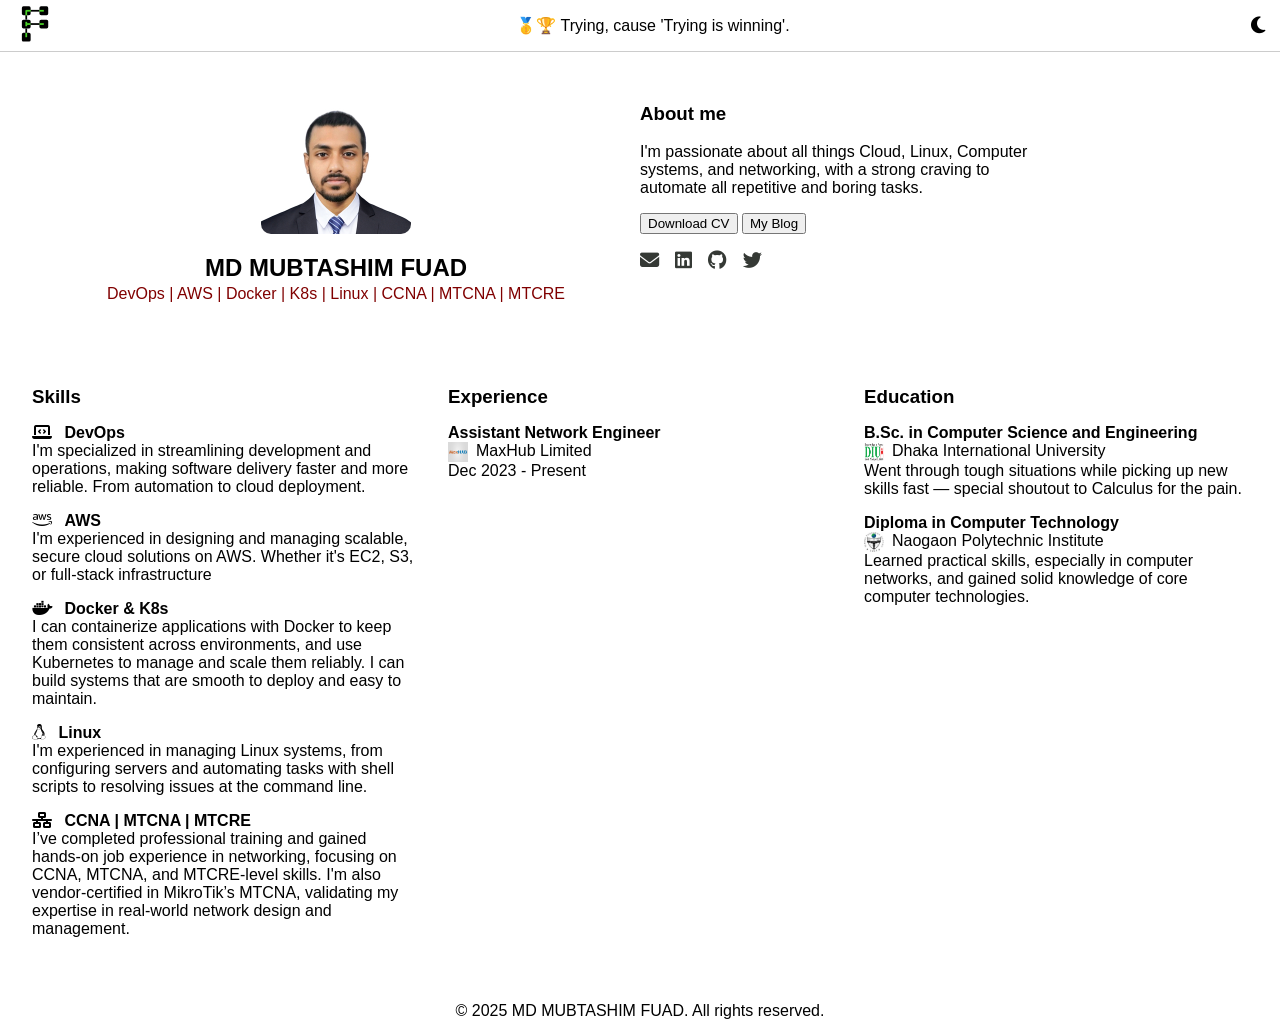
==== index.html @ 6d32c4a0 "added url to blog" ====
<!DOCTYPE html>

<html lang="en" data-theme="light">
  <head>
    <meta charset="UTF-8" />

    <meta name="viewport" content="width=device-width, initial-scale=1.0" />

    <title>Responsive CV Page</title>

    <link
      rel="stylesheet"
      href="https://cdnjs.cloudflare.com/ajax/libs/font-awesome/6.4.0/css/all.min.css"
    />

    <style>
      :root {
        --bg-color: #fff;

        --text-color: #000;

        --icon-color: #353935;
      }

      [data-theme="dark"] {
        --bg-color: #121212;

        --text-color: #f5f5f5;

        --icon-color: #aaa;
      }

      body {
        margin: 0;

        font-family: Arial, sans-serif;

        background-color: var(--bg-color);

        color: var(--text-color);
      }

      header {
        display: flex;

        justify-content: space-between;

        align-items: center;

        padding: 0px 15px;

        border-bottom: 1px solid #ccc;
      }

      .nav-links {
        display: flex;

        gap: 1rem;
      }

      .theme-toggle {
        cursor: pointer;

        font-size: 1.2rem;
      }

      .profile {
        display: flex;

        flex-wrap: wrap;

        padding: 2rem;
      }

      .profile-image {
        flex: 1 1;

        text-align: center;
      }

      .profile-image img {
        width: 150px;

        height: 150px;

        border-radius: 10px;
      }

      .profile-text {
        flex: 1 1;
      }

      .profile-name {
        margin-top: 1rem;

        text-align: center;
      }

      .cv-button {
        margin: 1rem 0;
      }

      .social-icons {
        display: flex;

        gap: 1rem;

        font-size: 1.2rem;
      }

      .info-grid {
        display: grid;

        grid-template-columns: repeat(auto-fit, minmax(250px, 1fr));

        gap: 2rem;

        padding: 2rem;
      }

      .info-section h3 {
        margin-bottom: 1rem;
      }

      .skill-item,
      .job-item,
      .edu-item {
        margin-bottom: 1rem;
      }

      .skill-item i {
        margin-right: 0.5rem;
      }

      .item-logo {
        display: inline-block;

        width: 20px;

        height: 20px;

        background-color: #aaa;

        margin-right: 0.5rem;

        vertical-align: middle;
      }
      .name {
        margin: 0px;
      }
      .title {
        margin: 0px;
        padding-top: 0.2rem;
        color: #800000;
      }
      .social-icons a {
        color: #353935;
        color: var(--icon-color);
      }

      .social-icons a:hover {
        color: #800000;
      }
      .about-text {
        width: 25rem;
      }

      .quote {
        text-align: center;
      }
      
      a {
        text-decoration: none;
        color: inherit;
      }
      @media (max-width: 768px) {
        .nav-links {
          display: none;
        }

        .hamburger {
          display: block;

          cursor: pointer;
        }
      }
    </style>
  </head>

  <body>
    <header>
      <div class="logo">
        <img src="logo.svg" alt="Logo" width="40" height="40" />
      </div>
      <p class="quote">🥇🏆 Trying, cause 'Trying is winning'.</p>

      <div class="theme-toggle" onclick="toggleTheme()">
        <i id="theme-icon" class="fas fa-moon"></i>
      </div>
    </header>

    <section class="profile">
      <div class="profile-image">
        <img
          src="profile-image.jpg"
          alt="Profile Image"
          width="100"
          height="100"
        />

        <div class="profile-name">
          <h2 class="name">MD MUBTASHIM FUAD</h2>

          <p class="title">
            DevOps | AWS | Docker | K8s | Linux | CCNA | MTCNA | MTCRE
          </p>
        </div>
      </div>

      <div class="profile-text">
        <h3>About me</h3>

        <p class="about-text">
          I'm passionate about all things Cloud, Linux, Computer systems, and
          networking, with a strong craving to automate all repetitive and
          boring tasks.
        </p>

        <div class="cv-button">
          <button>Download CV</button>

	  <button><a href="/blog">My Blog</a></button>
        </div>
        <div class="social-icons">
          <a href="mailto:contact.themmfuad@gmail.com"
            ><i class="fas fa-envelope"></i
          ></a>

          <a href="https://www.linkedin.com/in/themmfuad/"
            ><i class="fab fa-linkedin"></i
          ></a>

          <a href="https://github.com/themmfuad"
            ><i class="fab fa-github"></i
          ></a>

          <a href="https://x.com/themmfuad"><i class="fab fa-twitter"></i></a>
        </div>
      </div>
    </section>

    <section class="info-grid">
      <div class="info-section">
        <h3>Skills</h3>

        <div class="skill-item">
          <i class="fa-solid fa-laptop-code"></i> <strong>DevOps</strong><br />

          <span
            >I'm specialized in streamlining development and operations, making
            software delivery faster and more reliable. From automation to cloud
            deployment.</span
          >
        </div>

        <div class="skill-item">
          <i class="fa-brands fa-aws"></i> <strong>AWS</strong><br />

          <span
            >I'm experienced in designing and managing scalable, secure cloud
            solutions on AWS. Whether it's EC2, S3, or full-stack
            infrastructure</span
          >
        </div>

        <div class="skill-item">
          <i class="fa-brands fa-docker"></i> <strong>Docker & K8s</strong
          ><br />

          <span
            >I can containerize applications with Docker to keep them consistent
            across environments, and use Kubernetes to manage and scale them
            reliably. I can build systems that are smooth to deploy and easy to
            maintain.</span
          >
        </div>

        <div class="skill-item">
          <i class="fa-brands fa-linux"></i> <strong>Linux</strong><br />

          <span
            >I'm experienced in managing Linux systems, from configuring servers
            and automating tasks with shell scripts to resolving issues at the
            command line.</span
          >
        </div>

        <div class="skill-item">
          <i class="fa-solid fa-network-wired"></i>
          <strong>CCNA | MTCNA | MTCRE</strong><br />

          <span
            >I’ve completed professional training and gained hands-on job
            experience in networking, focusing on CCNA, MTCNA, and MTCRE-level
            skills. I'm also vendor-certified in MikroTik’s MTCNA, validating my
            expertise in real-world network design and management.</span
          >
        </div>
      </div>

      <div class="info-section">
        <h3>Experience</h3>

        <div class="job-item">
          <strong>Assistant Network Engineer</strong><br />

          <span class="item-logo">
            <img src="maxhub.jpg" alt="Maxhub" width="20" height="20" /> </span
          >MaxHub Limited<br />

          <span>Dec 2023 - Present</span>
        </div>
      </div>

      <div class="info-section">
        <h3>Education</h3>

        <div class="edu-item">
          <strong>B.Sc. in Computer Science and Engineering</strong><br />

          <span class="item-logo">
            <img src="diu.jpg" alt="DIU" width="20" height="20" /> </span
          >Dhaka International University<br />

          <span
            >Went through tough situations while picking up new skills fast —
            special shoutout to Calculus for the pain.</span
          >
        </div>

        <div class="edu-item">
          <strong>Diploma in Computer Technology</strong><br />

          <span class="item-logo">
            <img src="npi.jpg" alt="DIU" width="20" height="20" /> </span
          >Naogaon Polytechnic Institute<br />

          <span
            >Learned practical skills, especially in computer networks, and
            gained solid knowledge of core computer technologies.</span
          >
        </div>
      </div>
    </section>

    <footer>
      <p class="quote">&copy; 2025 MD MUBTASHIM FUAD. All rights reserved.</p>
    </footer>

    <script>
      function toggleTheme() {
        const html = document.documentElement;

        const currentTheme = html.getAttribute("data-theme");

        const newTheme = currentTheme === "dark" ? "light" : "dark";

        html.setAttribute("data-theme", newTheme);

        localStorage.setItem("theme", newTheme);

        document.getElementById("theme-icon").className =
          newTheme === "dark" ? "fas fa-sun" : "fas fa-moon";
      }

      // Load saved theme on startup

      const savedTheme = localStorage.getItem("theme") || "light";

      document.documentElement.setAttribute("data-theme", savedTheme);

      document.getElementById("theme-icon").className =
        savedTheme === "dark" ? "fas fa-sun" : "fas fa-moon";
    </script>
  </body>
</html>
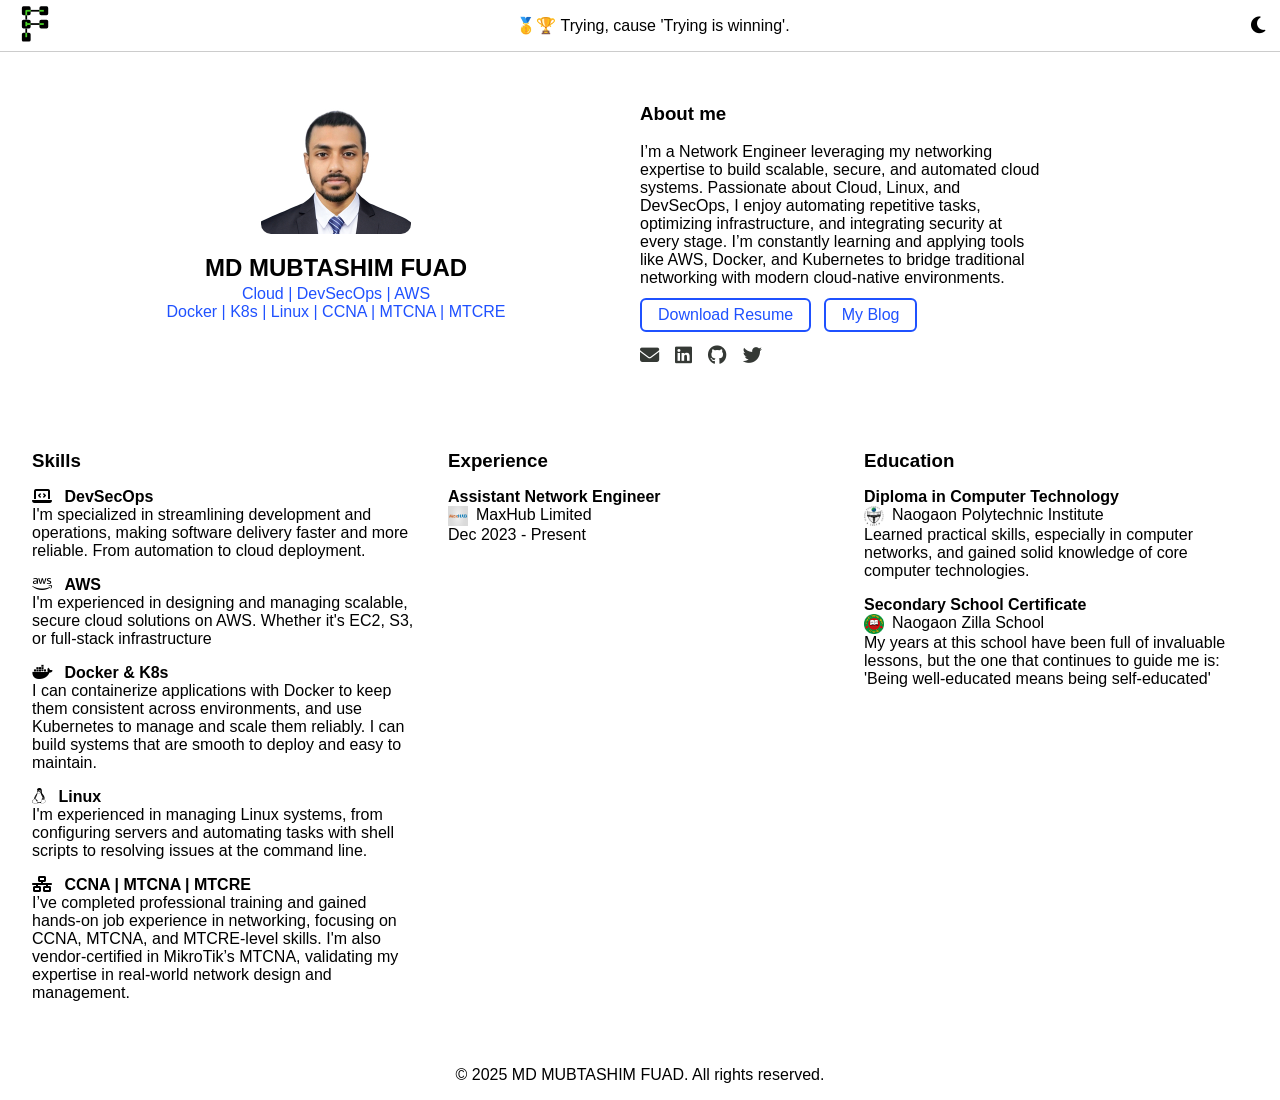
==== commit 6a6a7b87: "added resume pdf, school, changed styling buttons" ====
--- a/index.html
+++ b/index.html
@@ -6,7 +6,8 @@
 
     <meta name="viewport" content="width=device-width, initial-scale=1.0" />
 
-    <title>Responsive CV Page</title>
+    <title>MM FUAD</title>
+    <link rel="icon" type="image/svg+xml" href="logo.svg" />
 
     <link
       rel="stylesheet"
@@ -69,6 +70,8 @@
 
         flex-wrap: wrap;
 
+        justify-content: center; /* centers items horizontally */
+
         padding: 2rem;
       }
 
@@ -149,17 +152,19 @@
         margin: 0px;
       }
       .title {
-        margin: 0px;
+        margin: 0;
         padding-top: 0.2rem;
-        color: #800000;
-      }
+        color: #1f51ff;
+        text-align: center;
+      }
+
       .social-icons a {
         color: #353935;
         color: var(--icon-color);
       }
 
       .social-icons a:hover {
-        color: #800000;
+        color: #1f51ff;
       }
       .about-text {
         width: 25rem;
@@ -168,7 +173,7 @@
       .quote {
         text-align: center;
       }
-      
+
       a {
         text-decoration: none;
         color: inherit;
@@ -183,6 +188,39 @@
 
           cursor: pointer;
         }
+      }
+      /* experiment */
+      .cv-button a.btn,
+      .cv-button button {
+        background-color: transparent; /* outline style */
+        color: #1f51ff;
+        border: 2px solid #1f51ff;
+        padding: 0.4rem 1rem; /* slightly smaller for text size match */
+        font-size: 1rem; /* matches surrounding text */
+        border-radius: 6px;
+        cursor: pointer;
+        text-decoration: none;
+        margin-right: 0.5rem; /* reduced gap between buttons */
+        transition: all 0.2s ease;
+      }
+
+      .cv-button a.btn:hover,
+      .cv-button button:hover {
+        background-color: #1f51ff; /* fill on hover */
+        color: #fff;
+      }
+
+      .cv-button a.btn:focus,
+      .cv-button button:focus {
+        outline: none;
+        background-color: #1f51ff; /* fill on focus */
+        color: #fff;
+      }
+
+      .cv-button {
+        margin-top: 1.2rem; /* space between buttons and profile text */
+
+        margin-bottom: 1.3rem; /* space between buttons and social icons */
       }
     </style>
   </head>
@@ -212,7 +250,8 @@
           <h2 class="name">MD MUBTASHIM FUAD</h2>
 
           <p class="title">
-            DevOps | AWS | Docker | K8s | Linux | CCNA | MTCNA | MTCRE
+            Cloud | DevSecOps | AWS<br />Docker | K8s | Linux | CCNA | MTCNA |
+            MTCRE
           </p>
         </div>
       </div>
@@ -221,16 +260,31 @@
         <h3>About me</h3>
 
         <p class="about-text">
-          I'm passionate about all things Cloud, Linux, Computer systems, and
-          networking, with a strong craving to automate all repetitive and
-          boring tasks.
+          I’m a Network Engineer leveraging my networking expertise to build
+          scalable, secure, and automated cloud systems. Passionate about Cloud,
+          Linux, and DevSecOps, I enjoy automating repetitive tasks, optimizing
+          infrastructure, and integrating security at every stage. I’m
+          constantly learning and applying tools like AWS, Docker, and
+          Kubernetes to bridge traditional networking with modern cloud-native
+          environments.
         </p>
+        <!-- cv buttons -->
+        <!-- <div class="cv-button">
+          <a href="MD-MUBTASHIM-FUAD-Resume.pdf"
+            ><button>Download Resume</button></a
+          >
+
+          <a href="/blog"><button>My Blog</button></a>
+        </div> -->
 
         <div class="cv-button">
-          <button>Download CV</button>
-
-	  <button><a href="/blog">My Blog</a></button>
-        </div>
+          <a href="MD-MUBTASHIM-FUAD-Resume.pdf" download class="btn"
+            >Download Resume</a
+          >
+          <a href="/blog" class="btn">My Blog</a>
+        </div>
+
+        <!-- social icons -->
         <div class="social-icons">
           <a href="mailto:contact.themmfuad@gmail.com"
             ><i class="fas fa-envelope"></i
@@ -254,7 +308,8 @@
         <h3>Skills</h3>
 
         <div class="skill-item">
-          <i class="fa-solid fa-laptop-code"></i> <strong>DevOps</strong><br />
+          <i class="fa-solid fa-laptop-code"></i> <strong>DevSecOps</strong
+          ><br />
 
           <span
             >I'm specialized in streamlining development and operations, making
@@ -325,7 +380,7 @@
       <div class="info-section">
         <h3>Education</h3>
 
-        <div class="edu-item">
+        <!-- <div class="edu-item">
           <strong>B.Sc. in Computer Science and Engineering</strong><br />
 
           <span class="item-logo">
@@ -336,7 +391,7 @@
             >Went through tough situations while picking up new skills fast —
             special shoutout to Calculus for the pain.</span
           >
-        </div>
+        </div> -->
 
         <div class="edu-item">
           <strong>Diploma in Computer Technology</strong><br />
@@ -348,6 +403,19 @@
           <span
             >Learned practical skills, especially in computer networks, and
             gained solid knowledge of core computer technologies.</span
+          >
+        </div>
+        <div class="edu-item">
+          <strong>Secondary School Certificate</strong><br />
+
+          <span class="item-logo">
+            <img src="nzs.png" alt="NZS" width="20" height="20" /> </span
+          >Naogaon Zilla School<br />
+
+          <span
+            >My years at this school have been full of invaluable lessons, but
+            the one that continues to guide me is: 'Being well-educated means
+            being self-educated'</span
           >
         </div>
       </div>
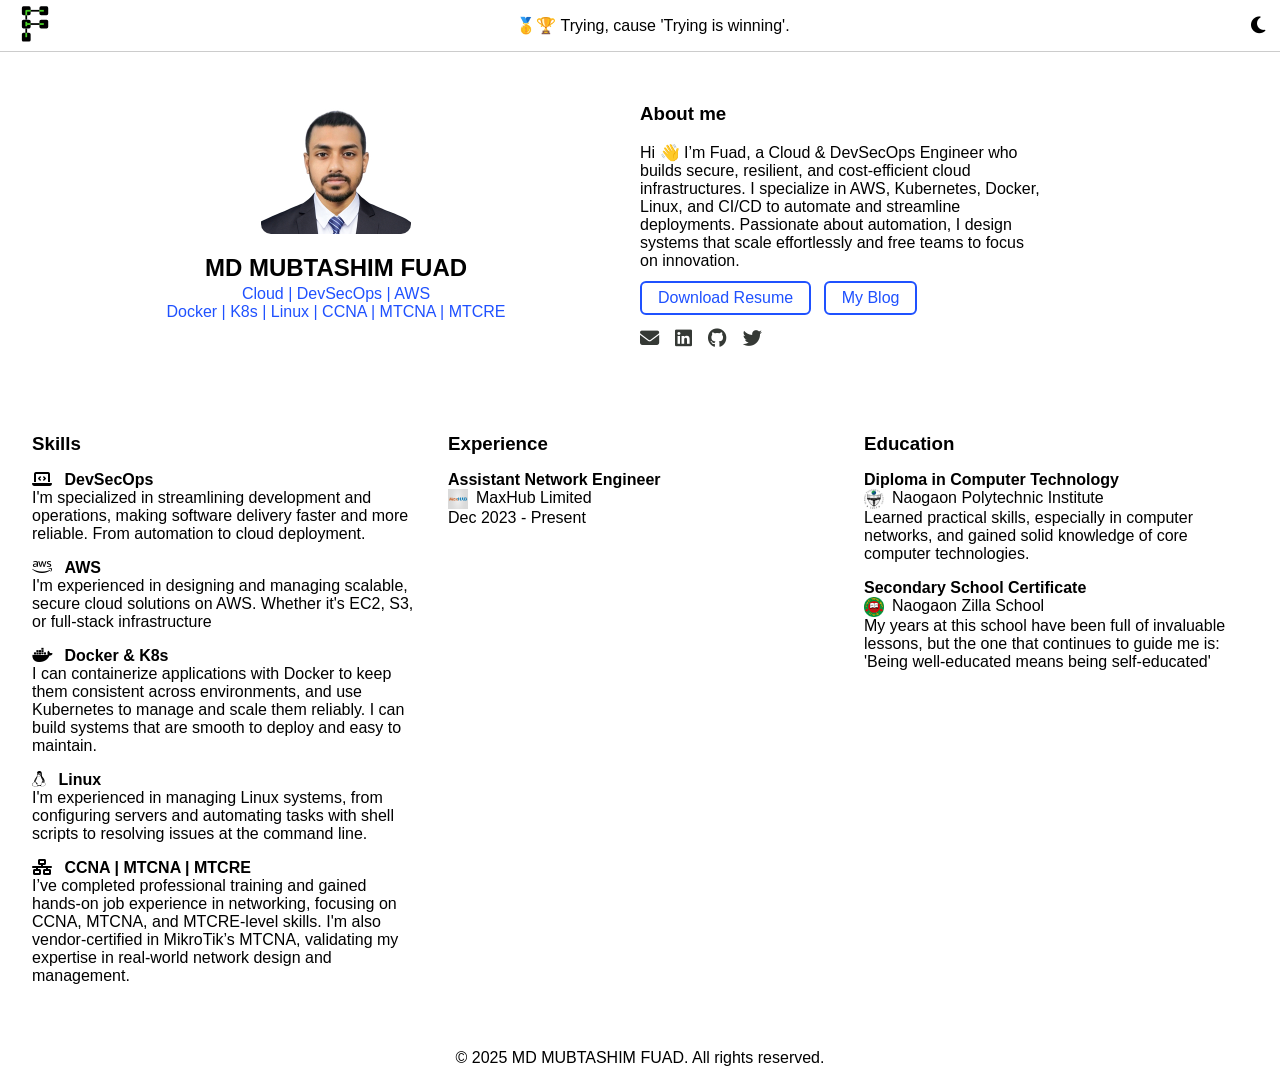
==== commit d0c4732b: "updated about me" ====
--- a/index.html
+++ b/index.html
@@ -260,14 +260,8 @@
         <h3>About me</h3>
 
         <p class="about-text">
-          I’m a Network Engineer leveraging my networking expertise to build
-          scalable, secure, and automated cloud systems. Passionate about Cloud,
-          Linux, and DevSecOps, I enjoy automating repetitive tasks, optimizing
-          infrastructure, and integrating security at every stage. I’m
-          constantly learning and applying tools like AWS, Docker, and
-          Kubernetes to bridge traditional networking with modern cloud-native
-          environments.
-        </p>
+Hi 👋 I’m Fuad, a Cloud & DevSecOps Engineer who builds secure, resilient, and cost-efficient cloud infrastructures. I specialize in AWS, Kubernetes, Docker, Linux, and CI/CD to automate and streamline deployments. Passionate about automation, I design systems that scale effortlessly and free teams to focus on innovation.	
+	</p>
         <!-- cv buttons -->
         <!-- <div class="cv-button">
           <a href="MD-MUBTASHIM-FUAD-Resume.pdf"
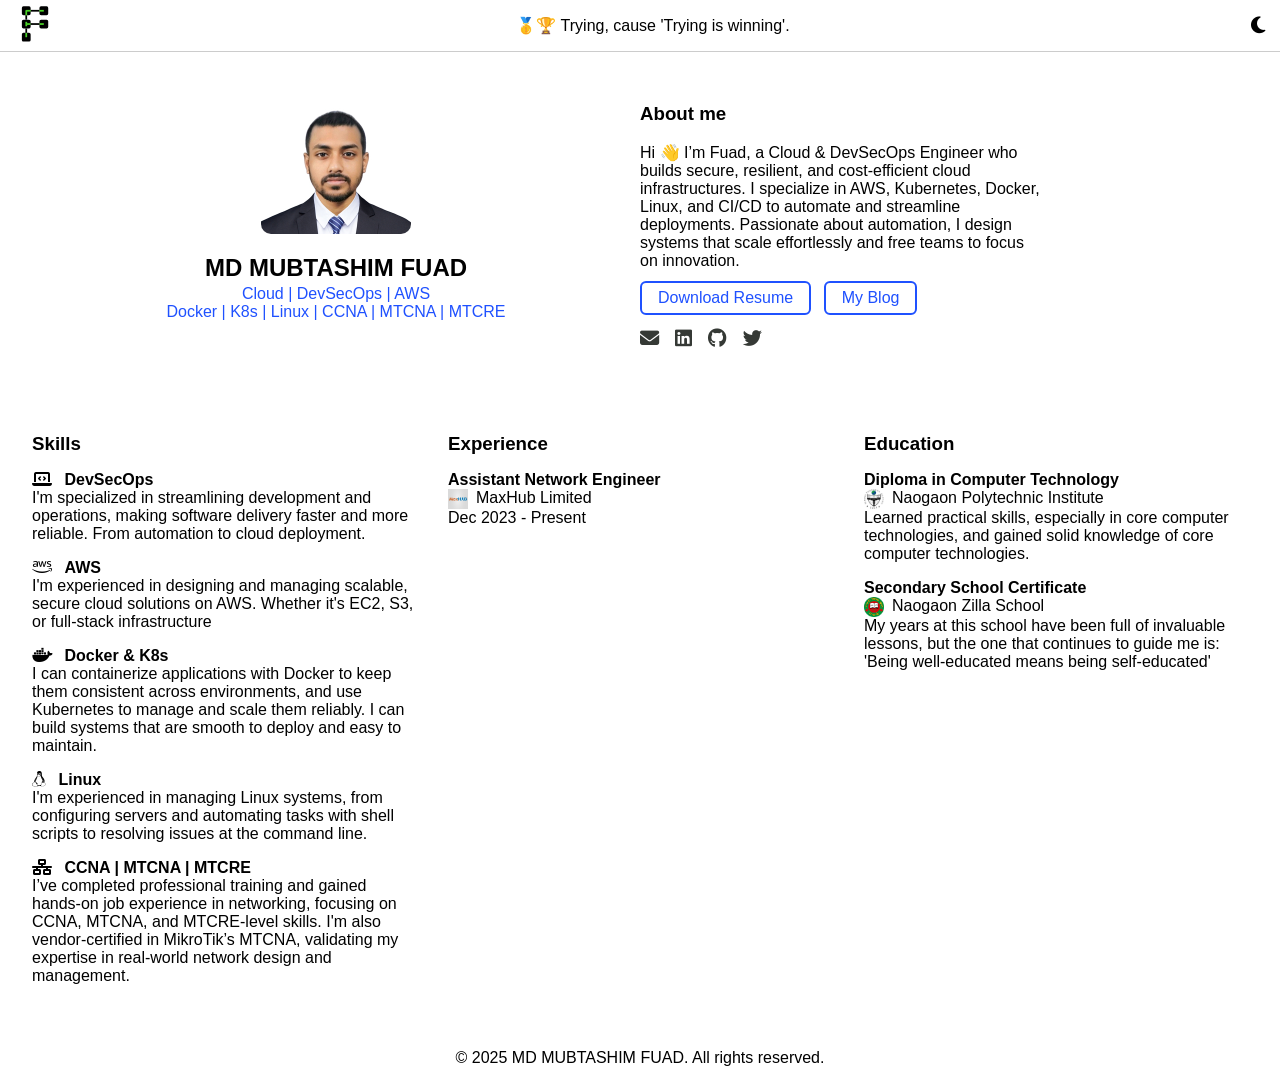
==== commit e9b3a8e6: "updated edu" ====
--- a/index.html
+++ b/index.html
@@ -395,8 +395,7 @@
           >Naogaon Polytechnic Institute<br />
 
           <span
-            >Learned practical skills, especially in computer networks, and
-            gained solid knowledge of core computer technologies.</span
+            >Learned practical skills, especially in core computer technologies, and gained solid knowledge of core computer technologies.</span
           >
         </div>
         <div class="edu-item">
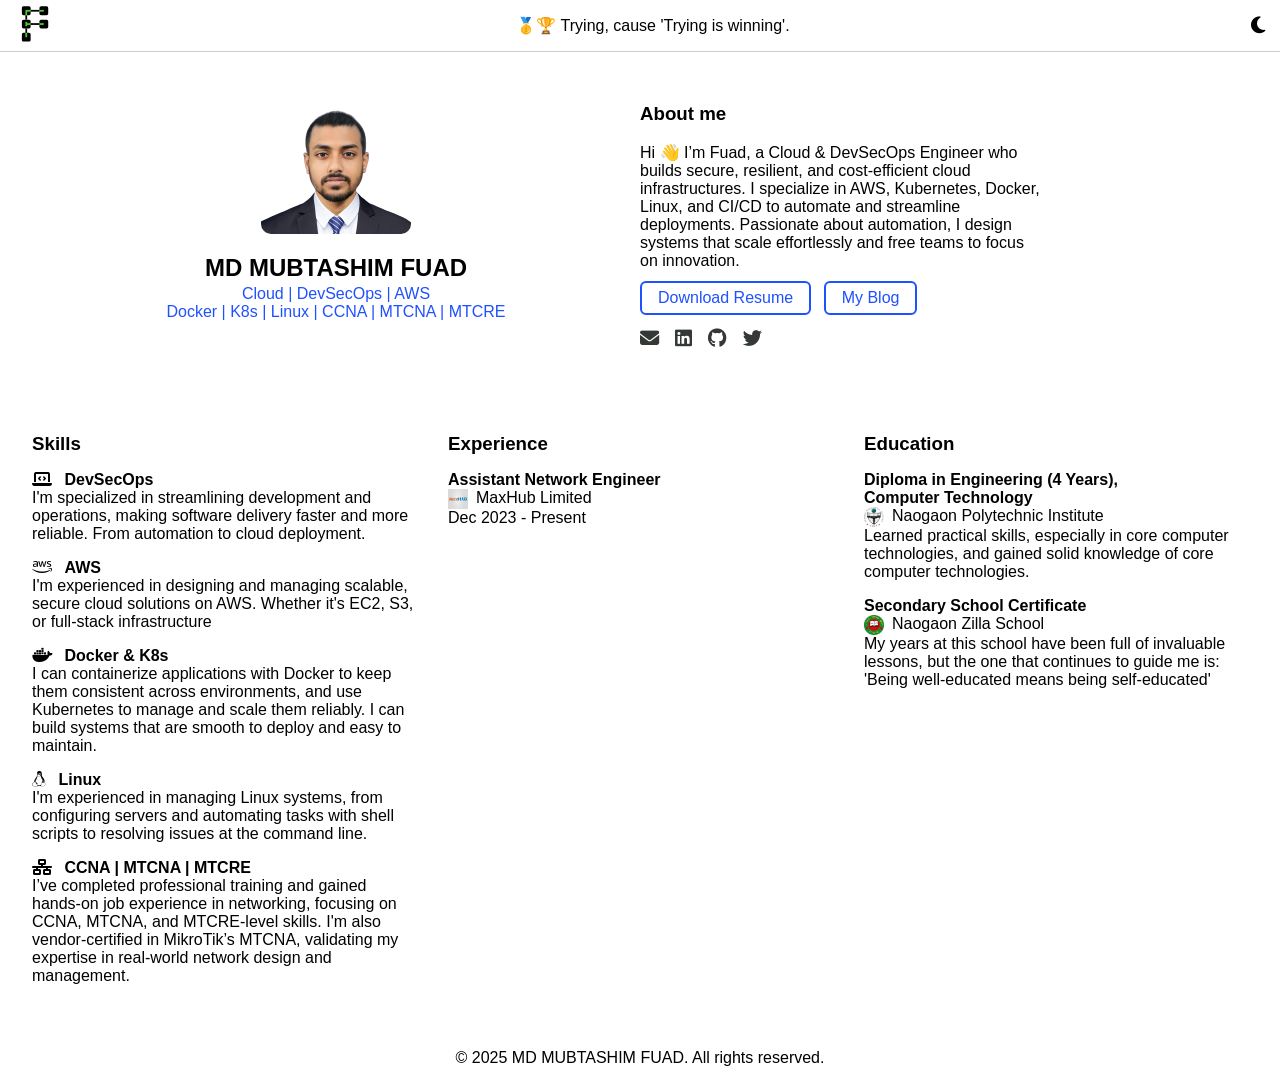
==== commit 5d4bbc01: "udpated Edu info" ====
--- a/index.html
+++ b/index.html
@@ -388,7 +388,7 @@
         </div> -->
 
         <div class="edu-item">
-          <strong>Diploma in Computer Technology</strong><br />
+		<strong>Diploma in Engineering (4 Years),<br>Computer Technology</strong><br />
 
           <span class="item-logo">
             <img src="npi.jpg" alt="DIU" width="20" height="20" /> </span
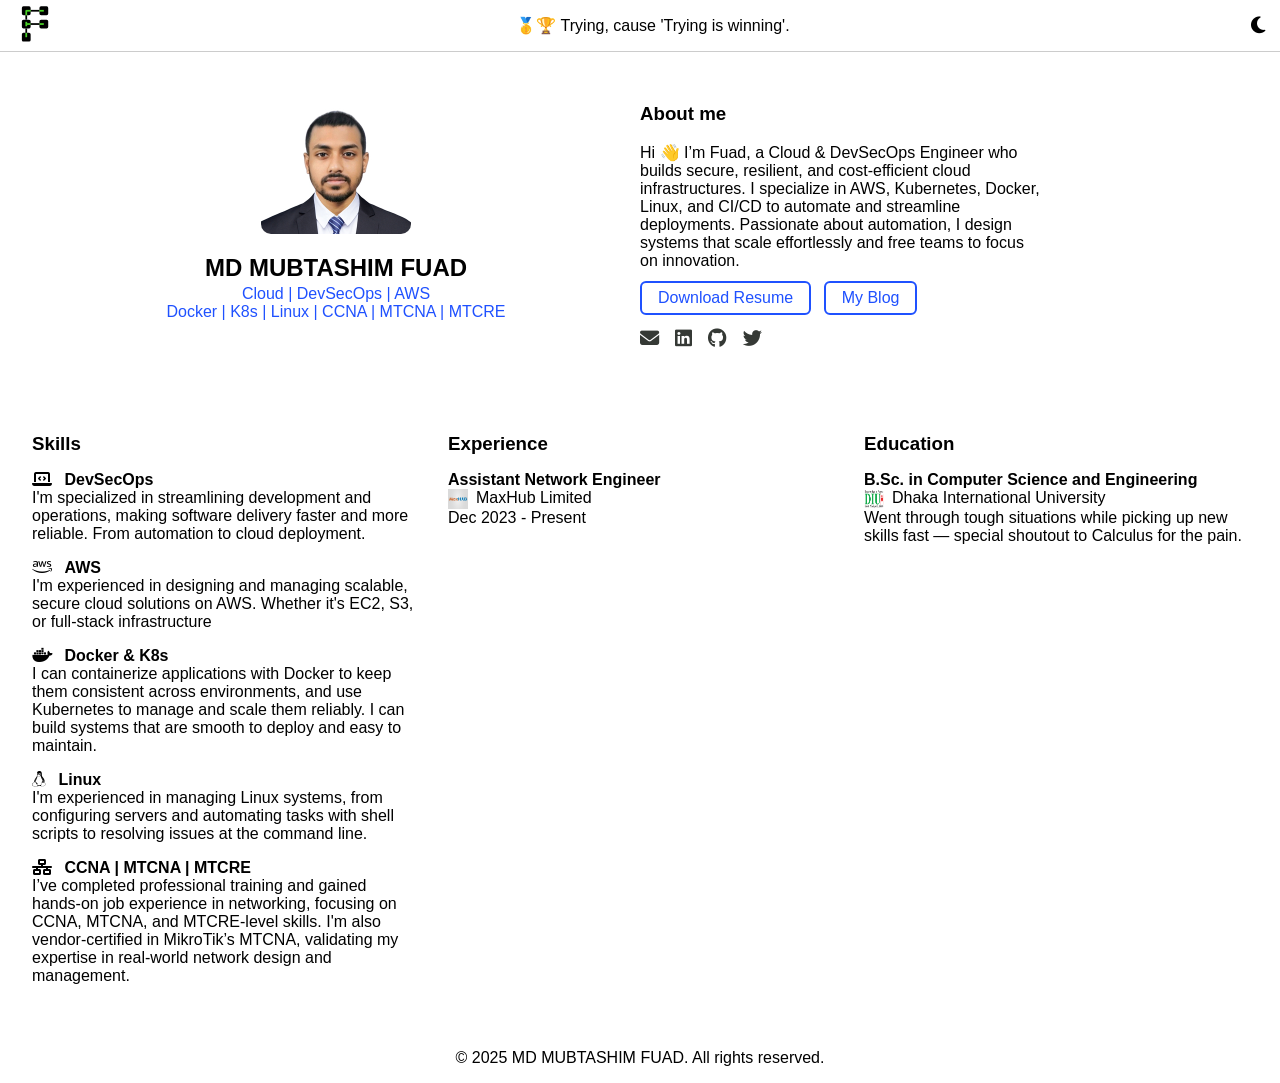
==== commit 32f2823a: "updated edu" ====
--- a/index.html
+++ b/index.html
@@ -374,7 +374,7 @@
       <div class="info-section">
         <h3>Education</h3>
 
-        <!-- <div class="edu-item">
+       <div class="edu-item">
           <strong>B.Sc. in Computer Science and Engineering</strong><br />
 
           <span class="item-logo">
@@ -385,8 +385,8 @@
             >Went through tough situations while picking up new skills fast —
             special shoutout to Calculus for the pain.</span
           >
-        </div> -->
-
+        </div> 
+ <!-- 
         <div class="edu-item">
 		<strong>Diploma in Engineering (4 Years),<br>Computer Technology</strong><br />
 
@@ -397,7 +397,7 @@
           <span
             >Learned practical skills, especially in core computer technologies, and gained solid knowledge of core computer technologies.</span
           >
-        </div>
+        </div> -->  <!-- 
         <div class="edu-item">
           <strong>Secondary School Certificate</strong><br />
 
@@ -410,7 +410,7 @@
             the one that continues to guide me is: 'Being well-educated means
             being self-educated'</span
           >
-        </div>
+        </div> -->
       </div>
     </section>
 
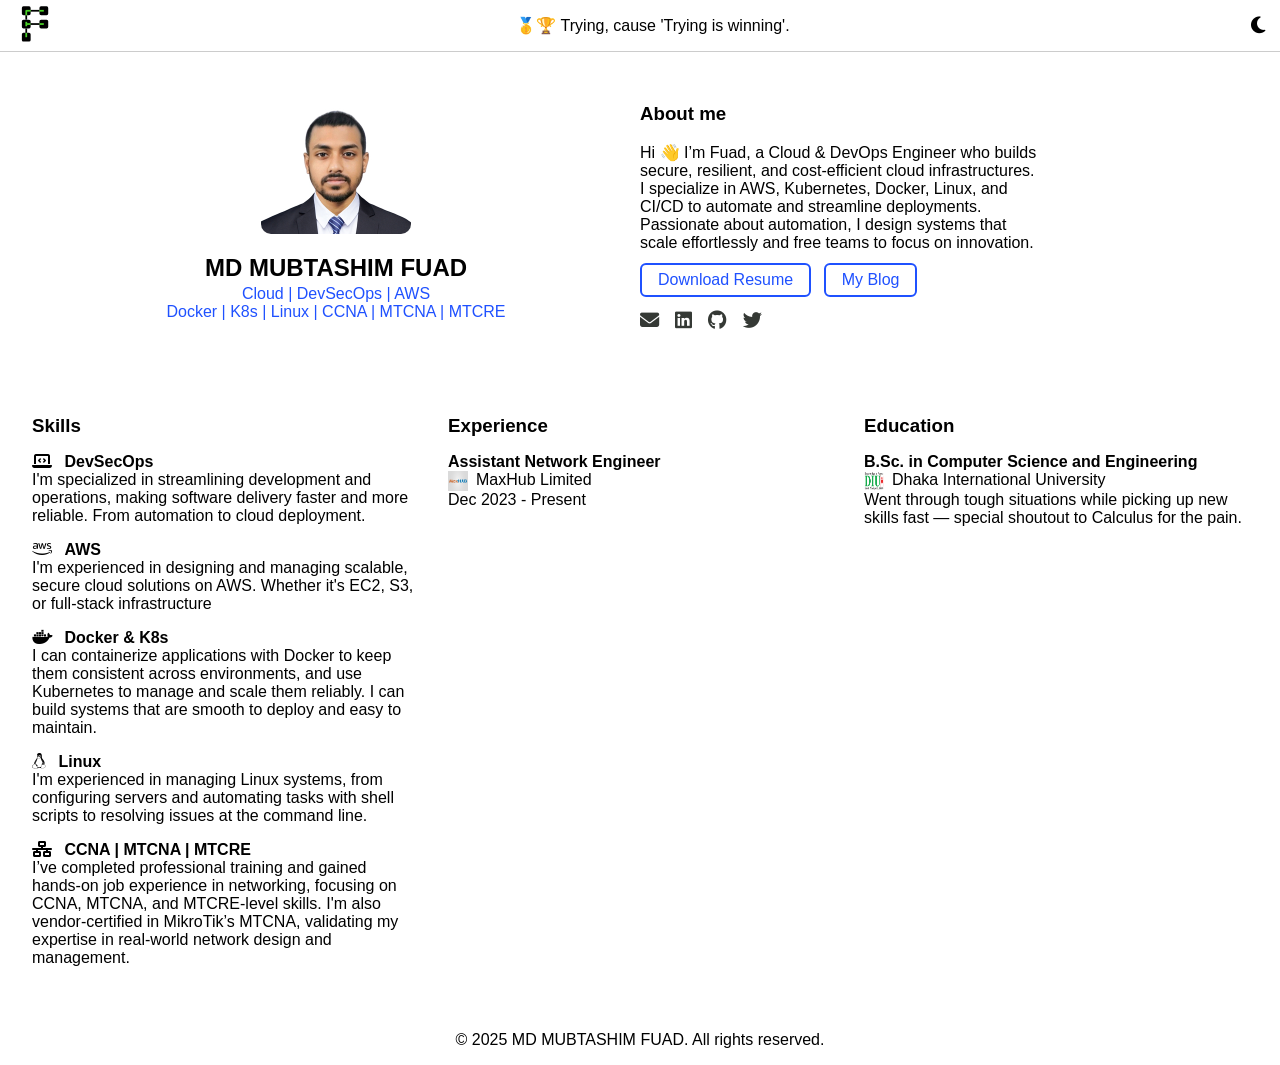
==== commit 106d144a: "bio" ====
--- a/index.html
+++ b/index.html
@@ -260,7 +260,7 @@
         <h3>About me</h3>
 
         <p class="about-text">
-Hi 👋 I’m Fuad, a Cloud & DevSecOps Engineer who builds secure, resilient, and cost-efficient cloud infrastructures. I specialize in AWS, Kubernetes, Docker, Linux, and CI/CD to automate and streamline deployments. Passionate about automation, I design systems that scale effortlessly and free teams to focus on innovation.	
+Hi 👋 I’m Fuad, a Cloud & DevOps Engineer who builds secure, resilient, and cost-efficient cloud infrastructures. I specialize in AWS, Kubernetes, Docker, Linux, and CI/CD to automate and streamline deployments. Passionate about automation, I design systems that scale effortlessly and free teams to focus on innovation.	
 	</p>
         <!-- cv buttons -->
         <!-- <div class="cv-button">
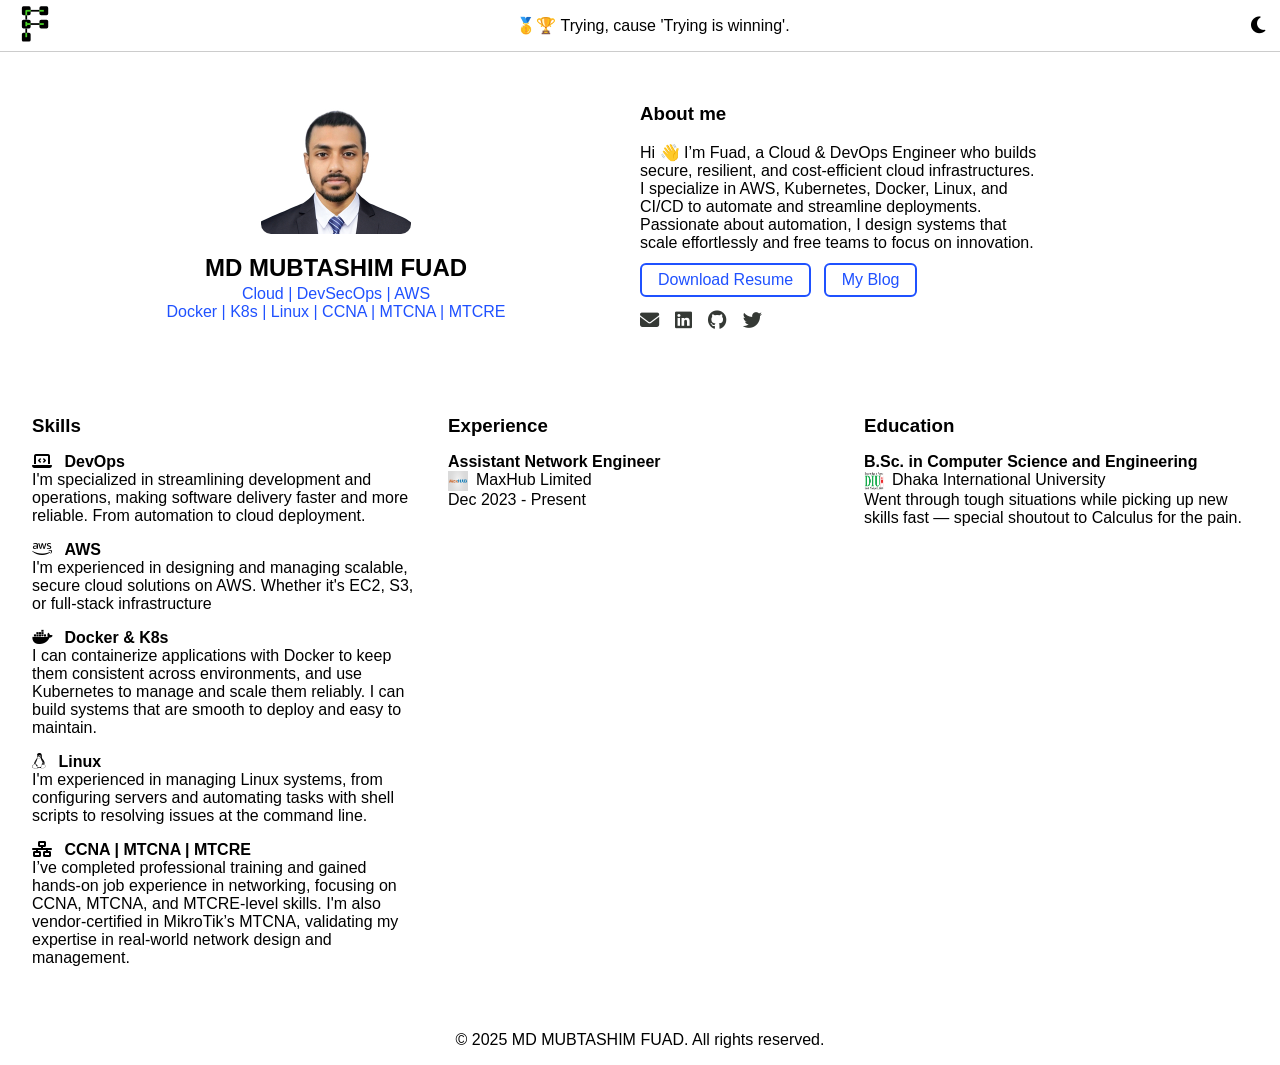
==== commit 8079c6e1: "skil" ====
--- a/index.html
+++ b/index.html
@@ -302,7 +302,7 @@
         <h3>Skills</h3>
 
         <div class="skill-item">
-          <i class="fa-solid fa-laptop-code"></i> <strong>DevSecOps</strong
+          <i class="fa-solid fa-laptop-code"></i> <strong>DevOps</strong
           ><br />
 
           <span
